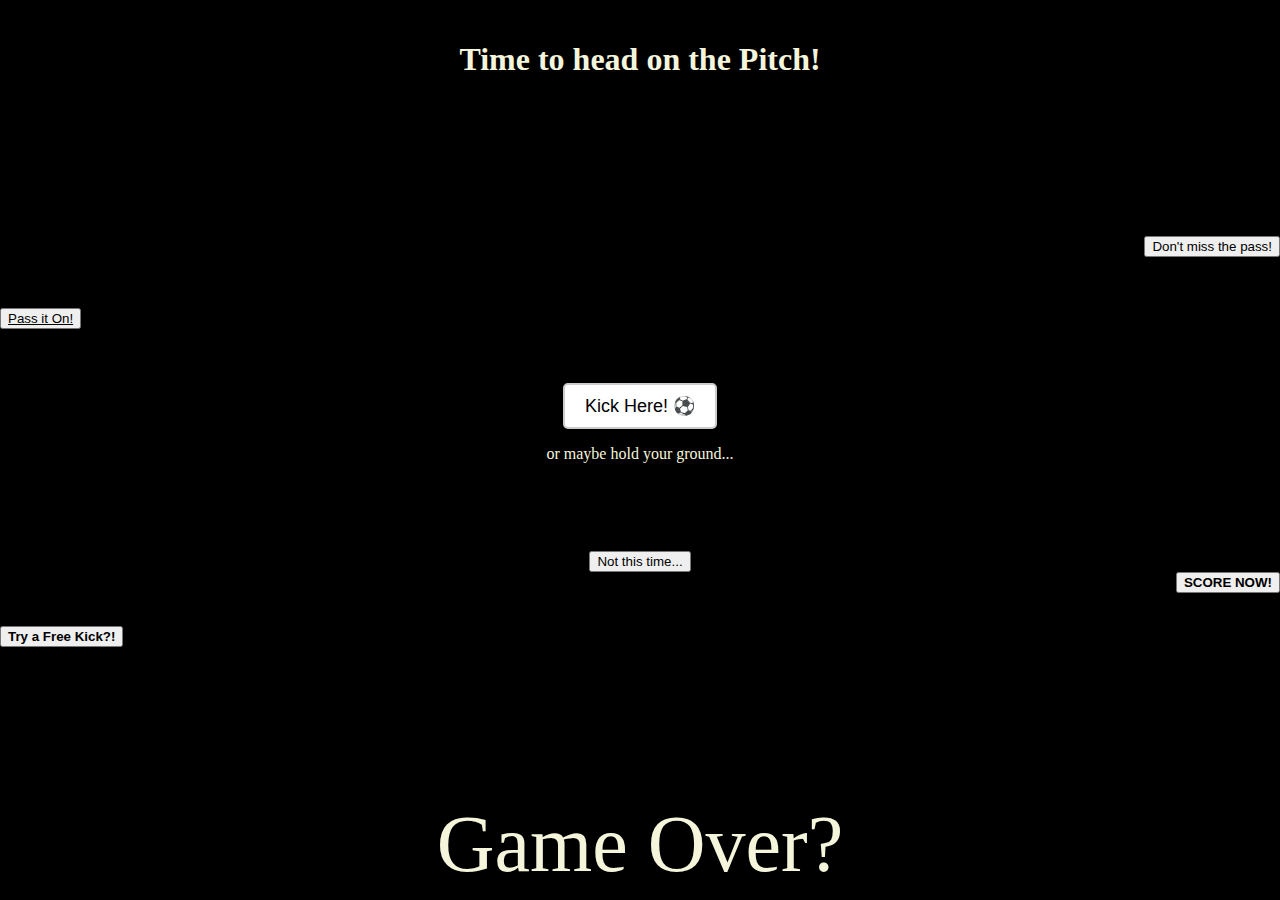
==== index.html @ 53f8bc1e "Update index.html" ====
<!DOCTYPE html>
<html lang="en">
<head>
  <meta charset="UTF-8" />
  <meta name="viewport" content="width=device-width, initial-scale=1.0" />
  <link rel="stylesheet" href="style.css">
  <title>Welcome to the Game!</title>
</head>
<body class="index-page">
  <header>
    <h1>Time to head on the Pitch!</h1>
  </header>
  <section>
  </section>
  <br><br>
  <button class="rightbutton">Don't miss the pass!</button>
  <br><br><br><br>
  <button><u>Pass it On!</u></button>
  <br><br><br><br>
  <div class="center-container">
    <button class="click-here-button">Kick Here! ⚽</button>
    <p>or maybe hold your ground...</p>
    <br><br><br><br>
    <button>Not this time...</button>
  </div>
  <button class="rightbutton"><strong>SCORE NOW!</strong></button>
  <br><br><br>
  <a href="rising-action.html">
    <button><er><strong>Try a Free Kick?!</strong></er></button>
  </a>
  <div class="fixed-footer">Game Over?</div>
</body>
</html>
---- style.css ----
/* Base */
body {
  margin: 0;
  padding: 0;
  font-family: "Times New Roman", serif;
}

/* Intro page */
body.index-page {
  background-color: black;
  background-image: url('https://i.postimg.cc/cJHQn4YX/temp-Imageb-HBXc-C.avif');
  background-size: cover;
  background-position: center;
  background-repeat: no-repeat;
  background-attachment: fixed;
  color: beige;
}

.rightbutton {
  position: absolute;
  right: 0;
}

header {
  text-align: center;
  padding: 20px;
  color: beige;
}

section {
  padding: 20px;
  margin: 20px;
  border-radius: 8px;
}

/* Navigation Links */
nav {
  text-align: center;
  margin: 20px;
}

nav a {
  color: beige;
  text-decoration: none;
  margin: 0 10px;
  font-size: 18px;
  transition: transform 0.3s, color 0.3s;
}

nav a:hover {
  color: yellow;
  transform: scale(1.1);
}

/* Bounce-page specific nav links */
.bounce-page nav a {
  color: black;
}

/* Fixed Footer */
.fixed-footer {
  position: fixed;
  bottom: 0;
  left: 0;
  width: 100%;
  background-color: black;
  color: beige;
  text-align: center;
  padding: 10px 0;
  font-family: "Times New Roman", serif;
  font-size: 80px;
}

/* Black and White Pages */
.black-page {
  background-color: black;
  color: beige;
}

.white-section {
  background-color: white;
  color: black;
  padding: 20px;
  margin: 20px;
  border-radius: 8px;
}

.no-footer .fixed-footer {
  display: none;
}

/* Bounce Page */
.bounce-page {
  display: flex;
  flex-direction: column; 
  justify-content: space-around;
  height: 100vh;
  background-color: #c9c7c7;
  margin: 0;
}

.bounce-page header {
  text-align: center;
  width: 100%;
}

.bounce-page h1 {
  background-color: #6e6d6d;
  text-align: center;
  font-size: 45px;
  color: black;
}

/* Bouncing Balls */
.bounce-page .ball {
  border-radius: 50%;
  position: relative;
  animation: bounce infinite;
  /* Optional: overlay a soccer ball texture */
}

.bounce-page .ball.soccer-ball {
  background-image: url('https://upload.wikimedia.org/wikipedia/commons/6/6e/Soccer_ball.svg');
  background-size: cover;
  background-position: center;
  /* Add a rolling effect */
  animation: bounce infinite, roll 3s linear infinite;
}

.balls-container {
  display: flex;
  gap: 10px;       
  width: 100%;
}

.bounce-page .ball1,
.bounce-page .ball3,
.bounce-page .ball5,
.bounce-page .ball7,
.bounce-page .ball9 {
  width: 150px;
  height: 150px;
  background-color: white;
  animation-duration: 2s;
}

.bounce-page .ball2,
.bounce-page .ball4,
.bounce-page .ball6,
.bounce-page .ball8 {
  width: 150px;
  height: 150px;
  background-color: black;
  animation-duration: 3s;
}

@keyframes bounce {
  0% { transform: translateY(0px); }
  50% { transform: translateY(-100px); }
  100% { transform: translateY(0px); }
}

@keyframes roll {
  from { transform: rotate(0deg); }
  to   { transform: rotate(360deg); }
}

/* Page 4 */
.images {
  text-align: center;
  margin: 20px;
  gap: 10px;
}

/* Centered Button */
.center-page {
  display: flex;
  align-items: center;
  justify-content: center;
  height: 100vh;
  margin: 0;
  background-color: #f0f0f0; 
}

.center-container {
  text-align: center;
}

.click-here-button {
  padding: 10px 20px;
  font-size: 18px;
  background-color: #fff;
  border: 2px solid #ccc;
  border-radius: 5px;
  cursor: pointer;
  transition: background-color 0.3s, transform 0.3s;
  text-align: center;
}

.click-here-button:hover {
  background-color: #eee;
  transform: scale(1.1) rotate(5deg);
}

/* Slide-up animation for images */
@keyframes slideUp {
  from {
    transform: translateY(50px);
    opacity: 0;
  }
  to {
    transform: translateY(0);
    opacity: 1;
  }
}

.slide-up {
  animation: slideUp 5s ease-out;
}

/* Fade-in animation */
@keyframes fadeIn {
  from { opacity: 0; }
  to   { opacity: 1; }
}

.fade-in {
  animation: fadeIn 2s ease-in-out;
}

img {
  max-width: 100%;
  height: auto;
  display: block;
  margin: 0 auto;
}
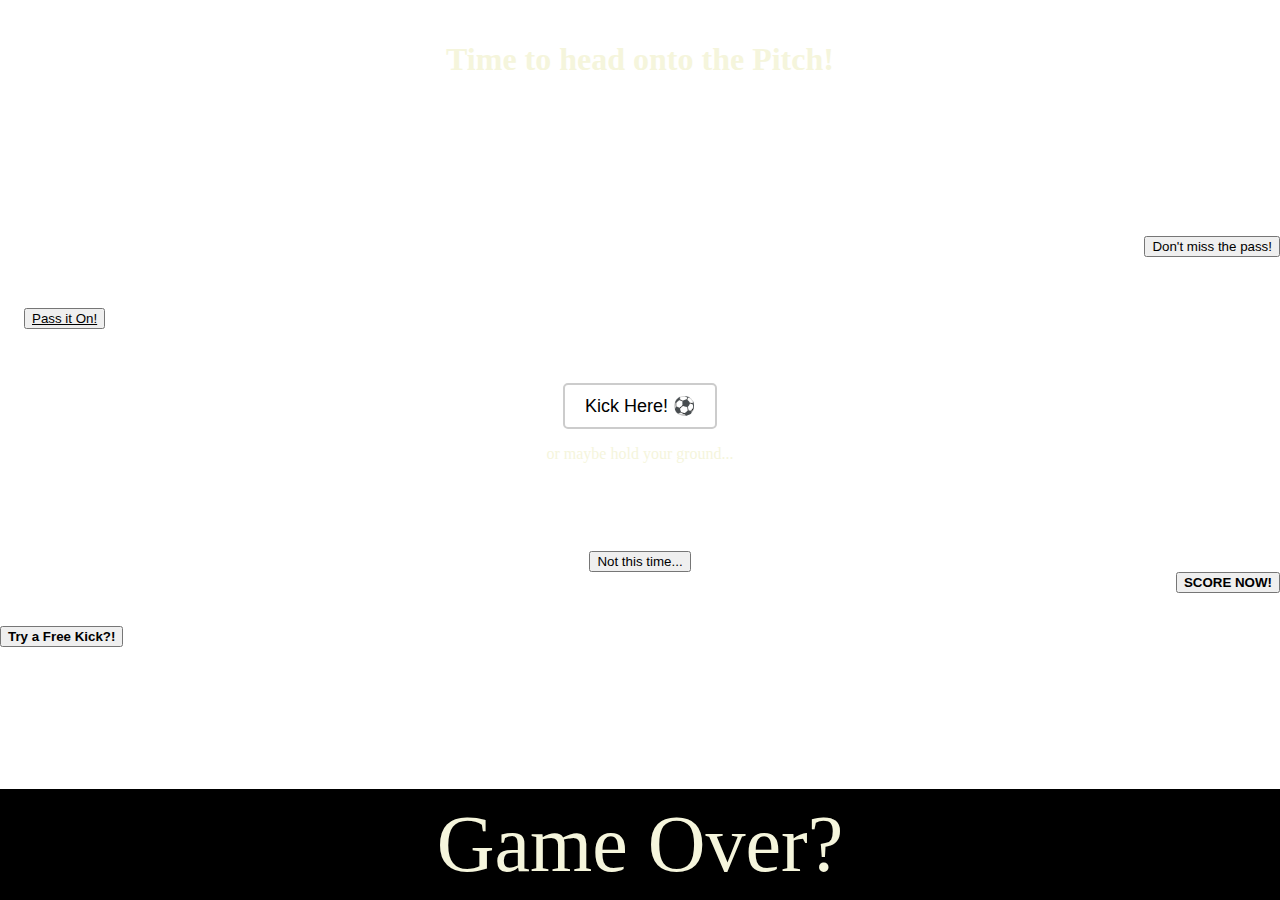
==== commit 7de7af6f: "Update index.html" ====
--- a/index.html
+++ b/index.html
@@ -8,14 +8,14 @@
 </head>
 <body class="index-page">
   <header>
-    <h1>Time to head on the Pitch!</h1>
+    <h1>Time to head onto the Pitch!</h1>
   </header>
   <section>
   </section>
   <br><br>
   <button class="rightbutton">Don't miss the pass!</button>
   <br><br><br><br>
-  <button><u>Pass it On!</u></button>
+  &nbsp&nbsp&nbsp&nbsp&nbsp&nbsp<button><u>Pass it On!</u></button>
   <br><br><br><br>
   <div class="center-container">
     <button class="click-here-button">Kick Here! ⚽</button>
--- a/style.css
+++ b/style.css
@@ -7,8 +7,8 @@
 
 /* Intro page */
 body.index-page {
-  background-color: black;
-  background-image: url('https://i.postimg.cc/cJHQn4YX/temp-Imageb-HBXc-C.avif');
+  background-color: white;
+  background-image: url('https://i.postimg.cc/8zvqMDGm/temp-Image3-HIj-CT.avif');
   background-size: cover;
   background-position: center;
   background-repeat: no-repeat;
@@ -234,3 +234,32 @@
   display: block;
   margin: 0 auto;
 }
+
+.roll-container {
+  position: relative;
+  height: 200px; 
+  overflow: hidden;
+}
+
+
+.roll-across {
+  position: absolute;
+  top: 50%;
+  left: -150px;
+  width: 150px;
+  height: 150px;
+  transform: translateY(-50%);
+  animation: rollAcross 5s linear infinite;
+}
+
+@keyframes rollAcross {
+  0% {
+    left: -150px;
+    transform: translateY(-50%) rotate(0deg);
+  }
+  100% {
+    left: calc(100% + 150px);
+    transform: translateY(-50%) rotate(360deg);
+  }
+}
+
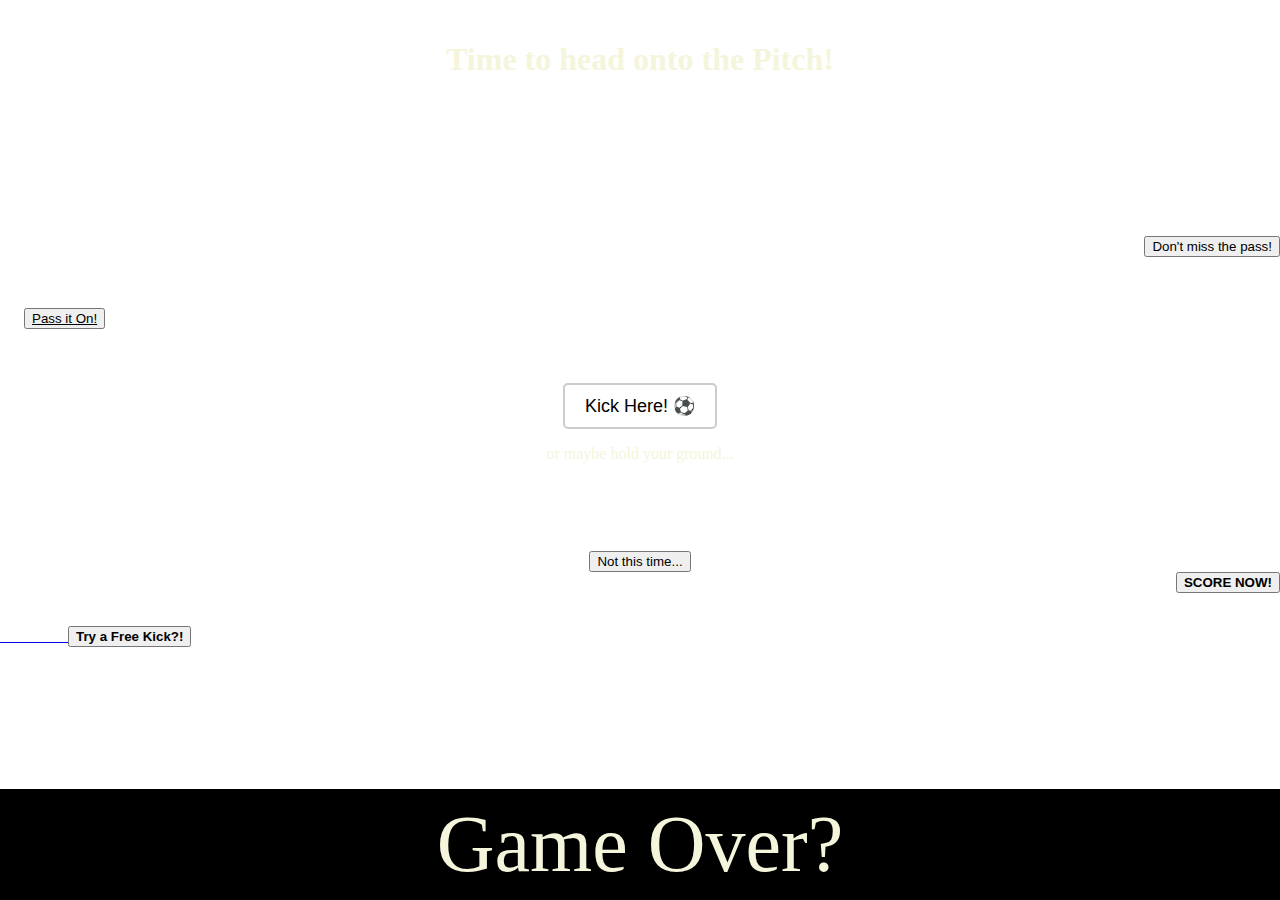
==== commit 94b1c837: "Update index.html" ====
--- a/index.html
+++ b/index.html
@@ -26,7 +26,7 @@
   <button class="rightbutton"><strong>SCORE NOW!</strong></button>
   <br><br><br>
   <a href="rising-action.html">
-    <button><er><strong>Try a Free Kick?!</strong></er></button>
+   &nbsp&nbsp&nbsp&nbsp&nbsp&nbsp&nbsp&nbsp&nbsp&nbsp&nbsp&nbsp&nbsp&nbsp&nbsp&nbsp <button><er><strong>Try a Free Kick?!</strong></er></button>
   </a>
   <div class="fixed-footer">Game Over?</div>
 </body>
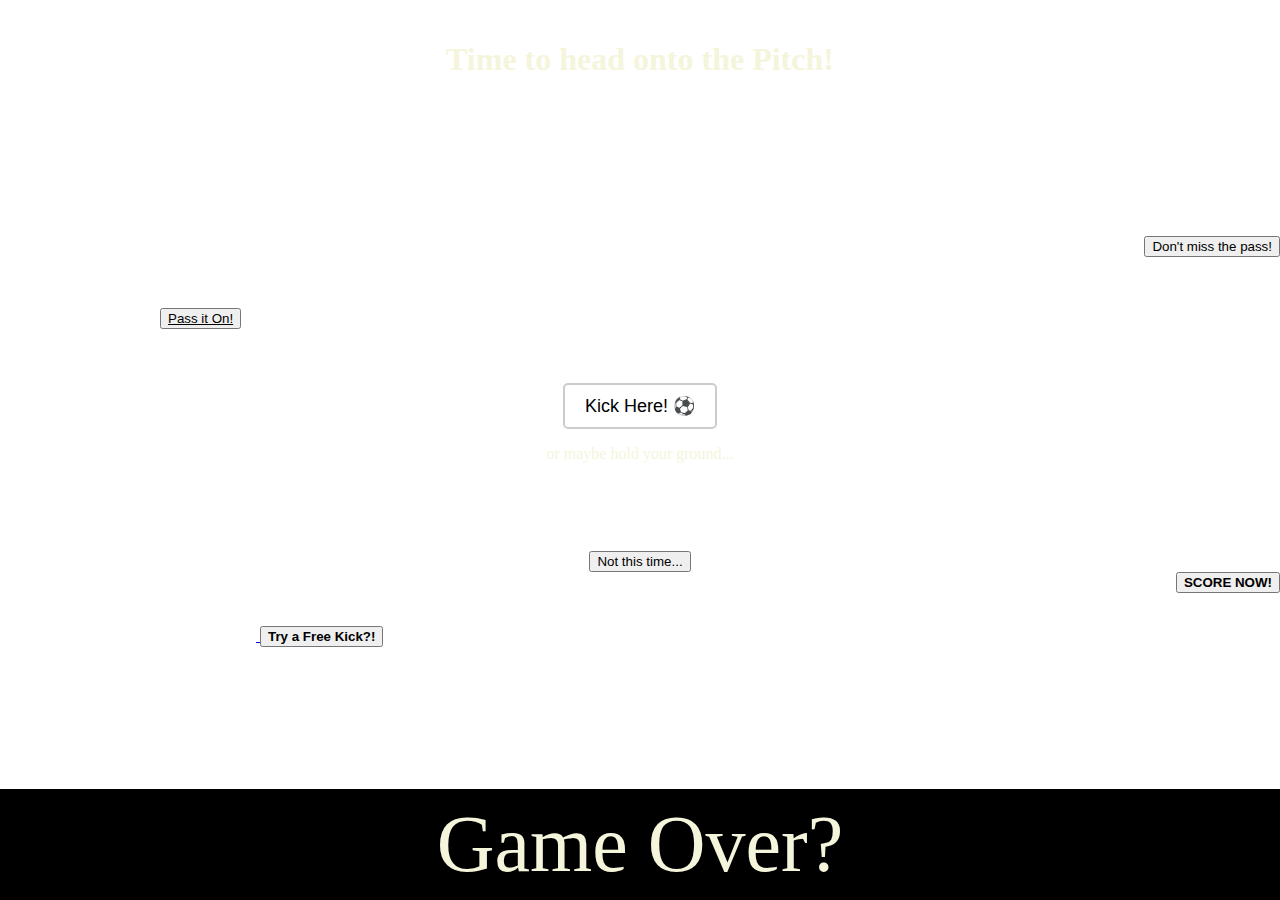
==== commit 7fff73a6: "Update index.html" ====
--- a/index.html
+++ b/index.html
@@ -15,7 +15,7 @@
   <br><br>
   <button class="rightbutton">Don't miss the pass!</button>
   <br><br><br><br>
-  &nbsp&nbsp&nbsp&nbsp&nbsp&nbsp<button><u>Pass it On!</u></button>
+  &nbsp&nbsp&nbsp&nbsp&nbsp&nbsp&nbsp&nbsp&nbsp&nbsp&nbsp&nbsp&nbsp&nbsp&nbsp&nbsp&nbsp&nbsp&nbsp&nbsp&nbsp&nbsp&nbsp&nbsp&nbsp&nbsp&nbsp&nbsp&nbsp&nbsp&nbsp&nbsp&nbsp&nbsp&nbsp&nbsp&nbsp&nbsp&nbsp&nbsp<button><u>Pass it On!</u></button>
   <br><br><br><br>
   <div class="center-container">
     <button class="click-here-button">Kick Here! ⚽</button>
@@ -25,8 +25,8 @@
   </div>
   <button class="rightbutton"><strong>SCORE NOW!</strong></button>
   <br><br><br>
-  <a href="rising-action.html">
-   &nbsp&nbsp&nbsp&nbsp&nbsp&nbsp&nbsp&nbsp&nbsp&nbsp&nbsp&nbsp&nbsp&nbsp&nbsp&nbsp <button><er><strong>Try a Free Kick?!</strong></er></button>
+  &nbsp&nbsp&nbsp&nbsp&nbsp&nbsp&nbsp&nbsp&nbsp&nbsp&nbsp&nbsp&nbsp&nbsp&nbsp&nbsp&nbsp&nbsp&nbsp&nbsp&nbsp&nbsp&nbsp&nbsp&nbsp&nbsp&nbsp&nbsp&nbsp&nbsp&nbsp&nbsp&nbsp&nbsp&nbsp&nbsp&nbsp&nbsp&nbsp&nbsp&nbsp&nbsp&nbsp&nbsp&nbsp&nbsp&nbsp&nbsp&nbsp&nbsp&nbsp&nbsp&nbsp&nbsp&nbsp&nbsp&nbsp&nbsp&nbsp&nbsp&nbsp&nbsp&nbsp&nbsp<a href="rising-action.html">
+  <button><er><strong>Try a Free Kick?!</strong></er></button>
   </a>
   <div class="fixed-footer">Game Over?</div>
 </body>
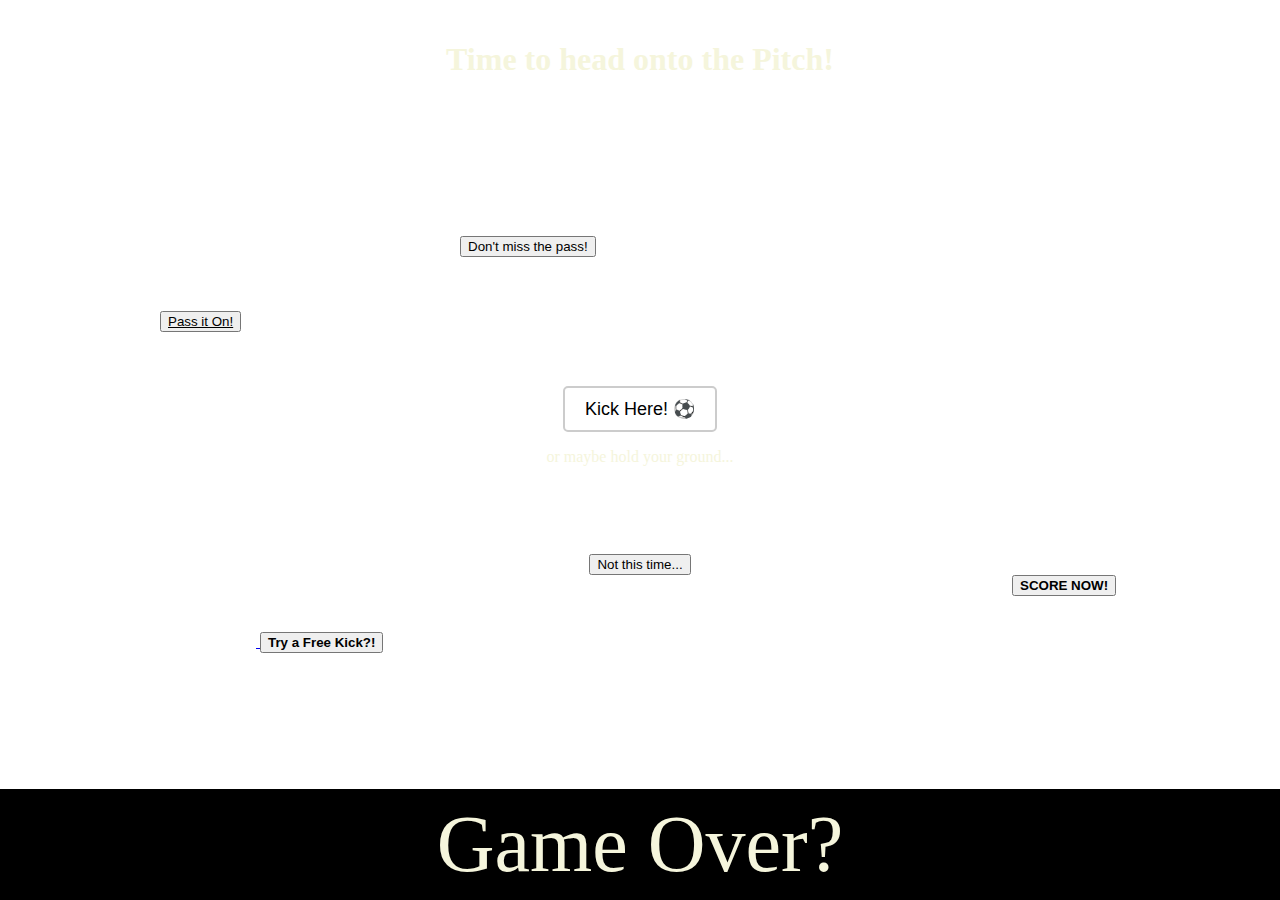
==== commit 4a044d16: "Update index.html" ====
--- a/index.html
+++ b/index.html
@@ -13,7 +13,7 @@
   <section>
   </section>
   <br><br>
-  <button class="rightbutton">Don't miss the pass!</button>
+  &nbsp&nbsp&nbsp&nbsp&nbsp&nbsp&nbsp&nbsp&nbsp&nbsp&nbsp&nbsp&nbsp&nbsp&nbsp&nbsp&nbsp&nbsp&nbsp&nbsp&nbsp&nbsp&nbsp&nbsp&nbsp&nbsp&nbsp&nbsp&nbsp&nbsp&nbsp&nbsp&nbsp&nbsp&nbsp&nbsp&nbsp&nbsp&nbsp&nbsp&nbsp&nbsp&nbsp&nbsp&nbsp&nbsp&nbsp&nbsp&nbsp&nbsp&nbsp&nbsp&nbsp&nbsp&nbsp&nbsp&nbsp&nbsp&nbsp&nbsp&nbsp&nbsp&nbsp&nbsp&nbsp&nbsp&nbsp&nbsp&nbsp&nbsp&nbsp&nbsp&nbsp&nbsp&nbsp&nbsp&nbsp&nbsp&nbsp&nbsp&nbsp&nbsp&nbsp&nbsp&nbsp&nbsp&nbsp&nbsp&nbsp&nbsp&nbsp&nbsp&nbsp&nbsp&nbsp&nbsp&nbsp&nbsp&nbsp&nbsp&nbsp&nbsp&nbsp&nbsp&nbsp&nbsp&nbsp&nbsp&nbsp&nbsp&nbsp&nbsp&nbsp&nbsp&nbsp<button>Don't miss the pass!</button>
   <br><br><br><br>
   &nbsp&nbsp&nbsp&nbsp&nbsp&nbsp&nbsp&nbsp&nbsp&nbsp&nbsp&nbsp&nbsp&nbsp&nbsp&nbsp&nbsp&nbsp&nbsp&nbsp&nbsp&nbsp&nbsp&nbsp&nbsp&nbsp&nbsp&nbsp&nbsp&nbsp&nbsp&nbsp&nbsp&nbsp&nbsp&nbsp&nbsp&nbsp&nbsp&nbsp<button><u>Pass it On!</u></button>
   <br><br><br><br>
@@ -23,7 +23,7 @@
     <br><br><br><br>
     <button>Not this time...</button>
   </div>
-  <button class="rightbutton"><strong>SCORE NOW!</strong></button>
+  &nbsp&nbsp&nbsp&nbsp&nbsp&nbsp&nbsp&nbsp&nbsp&nbsp&nbsp&nbsp&nbsp&nbsp&nbsp&nbsp&nbsp&nbsp&nbsp&nbsp&nbsp&nbsp&nbsp&nbsp&nbsp&nbsp&nbsp&nbsp&nbsp&nbsp&nbsp&nbsp&nbsp&nbsp&nbsp&nbsp&nbsp&nbsp&nbsp&nbsp&nbsp&nbsp&nbsp&nbsp&nbsp&nbsp&nbsp&nbsp&nbsp&nbsp&nbsp&nbsp&nbsp&nbsp&nbsp&nbsp&nbsp&nbsp&nbsp&nbsp&nbsp&nbsp&nbsp&nbsp&nbsp&nbsp&nbsp&nbsp&nbsp&nbsp&nbsp&nbsp&nbsp&nbsp&nbsp&nbsp&nbsp&nbsp&nbsp&nbsp&nbsp&nbsp&nbsp&nbsp&nbsp&nbsp&nbsp&nbsp&nbsp&nbsp&nbsp&nbsp&nbsp&nbsp&nbsp&nbsp&nbsp&nbsp&nbsp&nbsp&nbsp&nbsp&nbsp&nbsp&nbsp&nbsp&nbsp&nbsp&nbsp&nbsp&nbsp&nbsp&nbsp&nbsp&nbsp&nbsp&nbsp&nbsp&nbsp&nbsp&nbsp&nbsp&nbsp&nbsp&nbsp&nbsp&nbsp&nbsp&nbsp&nbsp&nbsp&nbsp&nbsp&nbsp&nbsp&nbsp&nbsp&nbsp&nbsp&nbsp&nbsp&nbsp&nbsp&nbsp&nbsp&nbsp&nbsp&nbsp&nbsp&nbsp&nbsp&nbsp&nbsp&nbsp&nbsp&nbsp&nbsp&nbsp&nbsp&nbsp&nbsp&nbsp&nbsp&nbsp&nbsp&nbsp&nbsp&nbsp&nbsp&nbsp&nbsp&nbsp&nbsp&nbsp&nbsp&nbsp&nbsp&nbsp&nbsp&nbsp&nbsp&nbsp&nbsp&nbsp&nbsp&nbsp&nbsp&nbsp&nbsp&nbsp&nbsp&nbsp&nbsp&nbsp&nbsp&nbsp&nbsp&nbsp&nbsp&nbsp&nbsp&nbsp&nbsp&nbsp&nbsp&nbsp&nbsp&nbsp&nbsp&nbsp&nbsp&nbsp&nbsp&nbsp&nbsp&nbsp&nbsp&nbsp&nbsp&nbsp&nbsp&nbsp&nbsp&nbsp&nbsp&nbsp&nbsp&nbsp&nbsp&nbsp&nbsp&nbsp&nbsp&nbsp&nbsp&nbsp&nbsp&nbsp&nbsp&nbsp&nbsp&nbsp&nbsp&nbsp&nbsp&nbsp&nbsp&nbsp&nbsp&nbsp&nbsp&nbsp&nbsp<button><strong>SCORE NOW!</strong></button>
   <br><br><br>
   &nbsp&nbsp&nbsp&nbsp&nbsp&nbsp&nbsp&nbsp&nbsp&nbsp&nbsp&nbsp&nbsp&nbsp&nbsp&nbsp&nbsp&nbsp&nbsp&nbsp&nbsp&nbsp&nbsp&nbsp&nbsp&nbsp&nbsp&nbsp&nbsp&nbsp&nbsp&nbsp&nbsp&nbsp&nbsp&nbsp&nbsp&nbsp&nbsp&nbsp&nbsp&nbsp&nbsp&nbsp&nbsp&nbsp&nbsp&nbsp&nbsp&nbsp&nbsp&nbsp&nbsp&nbsp&nbsp&nbsp&nbsp&nbsp&nbsp&nbsp&nbsp&nbsp&nbsp&nbsp<a href="rising-action.html">
   <button><er><strong>Try a Free Kick?!</strong></er></button>
--- a/style.css
+++ b/style.css
@@ -237,7 +237,8 @@
 
 .roll-container {
   position: relative;
-  height: 200px; 
+  width: 100%; 
+  height: 200px;
   overflow: hidden;
 }
 
@@ -245,11 +246,11 @@
 .roll-across {
   position: absolute;
   top: 50%;
-  left: -150px;
+  left: -70px; 
   width: 150px;
   height: 150px;
   transform: translateY(-50%);
-  animation: rollAcross 5s linear infinite;
+  animation: rollAcross 5s linear infinite !important; 
 }
 
 @keyframes rollAcross {
@@ -263,3 +264,4 @@
   }
 }
 
+
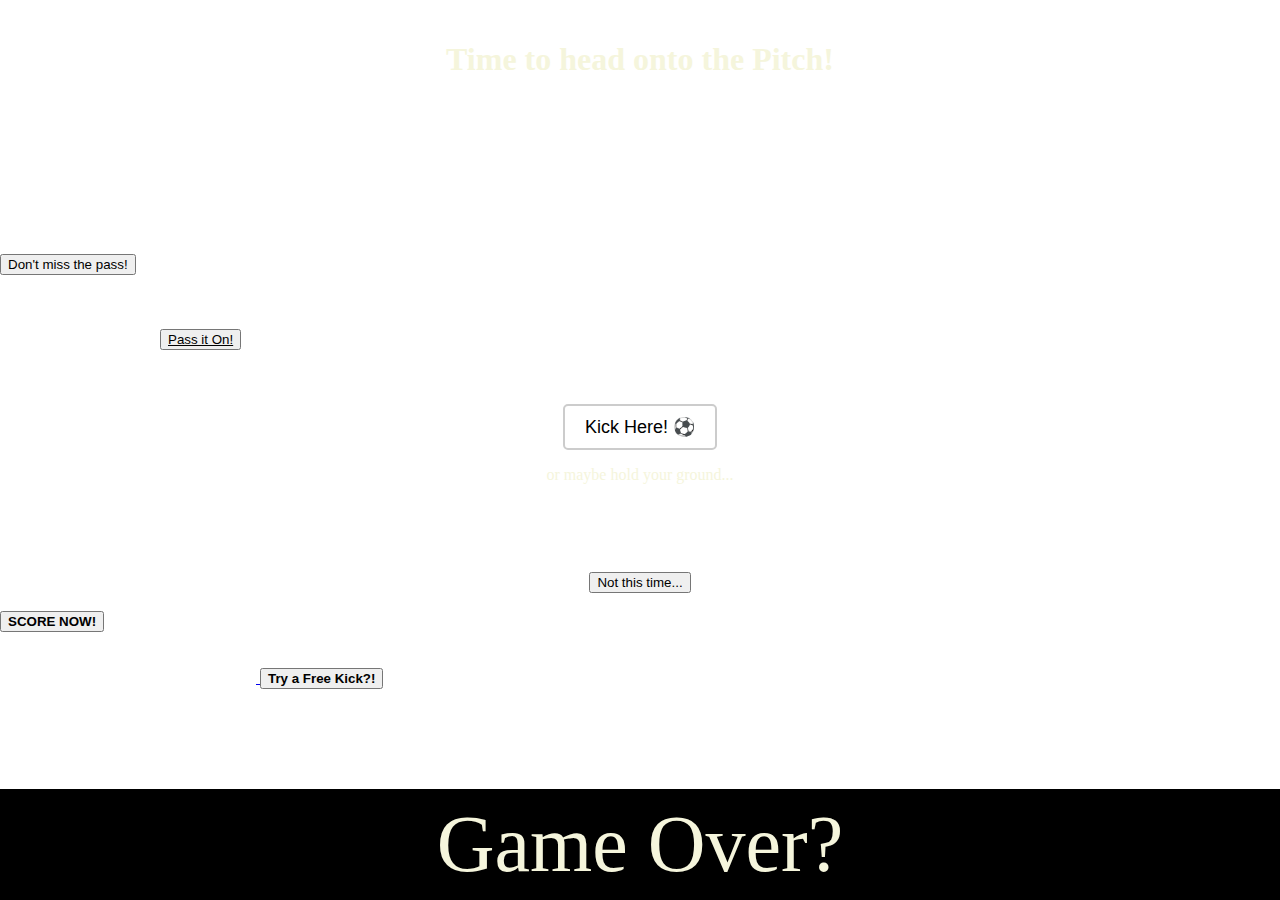
==== commit b6ce139d: "Update index.html" ====
--- a/index.html
+++ b/index.html
@@ -13,7 +13,7 @@
   <section>
   </section>
   <br><br>
-  &nbsp&nbsp&nbsp&nbsp&nbsp&nbsp&nbsp&nbsp&nbsp&nbsp&nbsp&nbsp&nbsp&nbsp&nbsp&nbsp&nbsp&nbsp&nbsp&nbsp&nbsp&nbsp&nbsp&nbsp&nbsp&nbsp&nbsp&nbsp&nbsp&nbsp&nbsp&nbsp&nbsp&nbsp&nbsp&nbsp&nbsp&nbsp&nbsp&nbsp&nbsp&nbsp&nbsp&nbsp&nbsp&nbsp&nbsp&nbsp&nbsp&nbsp&nbsp&nbsp&nbsp&nbsp&nbsp&nbsp&nbsp&nbsp&nbsp&nbsp&nbsp&nbsp&nbsp&nbsp&nbsp&nbsp&nbsp&nbsp&nbsp&nbsp&nbsp&nbsp&nbsp&nbsp&nbsp&nbsp&nbsp&nbsp&nbsp&nbsp&nbsp&nbsp&nbsp&nbsp&nbsp&nbsp&nbsp&nbsp&nbsp&nbsp&nbsp&nbsp&nbsp&nbsp&nbsp&nbsp&nbsp&nbsp&nbsp&nbsp&nbsp&nbsp&nbsp&nbsp&nbsp&nbsp&nbsp&nbsp&nbsp&nbsp&nbsp&nbsp&nbsp&nbsp&nbsp<button>Don't miss the pass!</button>
+  &nbsp&nbsp&nbsp&nbsp&nbsp&nbsp&nbsp&nbsp&nbsp&nbsp&nbsp&nbsp&nbsp&nbsp&nbsp&nbsp&nbsp&nbsp&nbsp&nbsp&nbsp&nbsp&nbsp&nbsp&nbsp&nbsp&nbsp&nbsp&nbsp&nbsp&nbsp&nbsp&nbsp&nbsp&nbsp&nbsp&nbsp&nbsp&nbsp&nbsp&nbsp&nbsp&nbsp&nbsp&nbsp&nbsp&nbsp&nbsp&nbsp&nbsp&nbsp&nbsp&nbsp&nbsp&nbsp&nbsp&nbsp&nbsp&nbsp&nbsp&nbsp&nbsp&nbsp&nbsp&nbsp&nbsp&nbsp&nbsp&nbsp&nbsp&nbsp&nbsp&nbsp&nbsp&nbsp&nbsp&nbsp&nbsp&nbsp&nbsp&nbsp&nbsp&nbsp&nbsp&nbsp&nbsp&nbsp&nbsp&nbsp&nbsp&nbsp&nbsp&nbsp&nbsp&nbsp&nbsp&nbsp&nbsp&nbsp&nbsp&nbsp&nbsp&nbsp&nbsp&nbsp&nbsp&nbsp&nbsp&nbsp&nbsp&nbsp&nbsp&nbsp&nbsp&nbsp&nbsp&nbsp&nbsp&nbsp&nbsp&nbsp&nbsp&nbsp&nbsp&nbsp&nbsp&nbsp&nbsp&nbsp&nbsp&nbsp&nbsp&nbsp&nbsp&nbsp&nbsp&nbsp&nbsp&nbsp&nbsp&nbsp&nbsp&nbsp&nbsp&nbsp&nbsp&nbsp&nbsp&nbsp&nbsp&nbsp&nbsp&nbsp&nbsp&nbsp&nbsp&nbsp&nbsp&nbsp&nbsp&nbsp&nbsp&nbsp&nbsp&nbsp&nbsp&nbsp&nbsp&nbsp&nbsp&nbsp&nbsp&nbsp&nbsp&nbsp&nbsp&nbsp&nbsp&nbsp&nbsp&nbsp&nbsp&nbsp&nbsp&nbsp&nbsp&nbsp&nbsp&nbsp&nbsp&nbsp&nbsp&nbsp&nbsp&nbsp&nbsp&nbsp&nbsp&nbsp&nbsp&nbsp&nbsp&nbsp&nbsp&nbsp&nbsp&nbsp&nbsp&nbsp&nbsp&nbsp&nbsp&nbsp&nbsp&nbsp&nbsp&nbsp&nbsp&nbsp&nbsp&nbsp&nbsp&nbsp&nbsp&nbsp&nbsp&nbsp&nbsp&nbsp&nbsp&nbsp&nbsp&nbsp&nbsp&nbsp&nbsp&nbsp&nbsp&nbsp&nbsp&nbsp&nbsp&nbsp&nbsp&nbsp&nbsp&nbsp&nbsp&nbsp&nbsp&nbsp&nbsp&nbsp&nbsp&nbsp&nbsp&nbsp&nbsp&nbsp&nbsp&nbsp&nbsp&nbsp&nbsp&nbsp&nbsp&nbsp&nbsp&nbsp&nbsp&nbsp&nbsp&nbsp&nbsp&nbsp&nbsp&nbsp&nbsp&nbsp&nbsp&nbsp&nbsp&nbsp&nbsp&nbsp&nbsp&nbsp&nbsp&nbsp&nbsp&nbsp&nbsp&nbsp&nbsp&nbsp&nbsp&nbsp&nbsp&nbsp&nbsp&nbsp&nbsp&nbsp&nbsp&nbsp&nbsp&nbsp&nbsp&nbsp&nbsp&nbsp&nbsp&nbsp&nbsp&nbsp&nbsp&nbsp&nbsp&nbsp&nbsp&nbsp&nbsp&nbsp&nbsp&nbsp&nbsp&nbsp&nbsp&nbsp&nbsp&nbsp&nbsp&nbsp&nbsp&nbsp&nbsp&nbsp&nbsp&nbsp&nbsp&nbsp&nbsp&nbsp&nbsp&nbsp&nbsp&nbsp&nbsp&nbsp&nbsp&nbsp&nbsp&nbsp&nbsp&nbsp&nbsp&nbsp&nbsp&nbsp&nbsp&nbsp&nbsp&nbsp&nbsp&nbsp&nbsp&nbsp&nbsp<button>Don't miss the pass!</button>
   <br><br><br><br>
   &nbsp&nbsp&nbsp&nbsp&nbsp&nbsp&nbsp&nbsp&nbsp&nbsp&nbsp&nbsp&nbsp&nbsp&nbsp&nbsp&nbsp&nbsp&nbsp&nbsp&nbsp&nbsp&nbsp&nbsp&nbsp&nbsp&nbsp&nbsp&nbsp&nbsp&nbsp&nbsp&nbsp&nbsp&nbsp&nbsp&nbsp&nbsp&nbsp&nbsp<button><u>Pass it On!</u></button>
   <br><br><br><br>
@@ -23,7 +23,7 @@
     <br><br><br><br>
     <button>Not this time...</button>
   </div>
-  &nbsp&nbsp&nbsp&nbsp&nbsp&nbsp&nbsp&nbsp&nbsp&nbsp&nbsp&nbsp&nbsp&nbsp&nbsp&nbsp&nbsp&nbsp&nbsp&nbsp&nbsp&nbsp&nbsp&nbsp&nbsp&nbsp&nbsp&nbsp&nbsp&nbsp&nbsp&nbsp&nbsp&nbsp&nbsp&nbsp&nbsp&nbsp&nbsp&nbsp&nbsp&nbsp&nbsp&nbsp&nbsp&nbsp&nbsp&nbsp&nbsp&nbsp&nbsp&nbsp&nbsp&nbsp&nbsp&nbsp&nbsp&nbsp&nbsp&nbsp&nbsp&nbsp&nbsp&nbsp&nbsp&nbsp&nbsp&nbsp&nbsp&nbsp&nbsp&nbsp&nbsp&nbsp&nbsp&nbsp&nbsp&nbsp&nbsp&nbsp&nbsp&nbsp&nbsp&nbsp&nbsp&nbsp&nbsp&nbsp&nbsp&nbsp&nbsp&nbsp&nbsp&nbsp&nbsp&nbsp&nbsp&nbsp&nbsp&nbsp&nbsp&nbsp&nbsp&nbsp&nbsp&nbsp&nbsp&nbsp&nbsp&nbsp&nbsp&nbsp&nbsp&nbsp&nbsp&nbsp&nbsp&nbsp&nbsp&nbsp&nbsp&nbsp&nbsp&nbsp&nbsp&nbsp&nbsp&nbsp&nbsp&nbsp&nbsp&nbsp&nbsp&nbsp&nbsp&nbsp&nbsp&nbsp&nbsp&nbsp&nbsp&nbsp&nbsp&nbsp&nbsp&nbsp&nbsp&nbsp&nbsp&nbsp&nbsp&nbsp&nbsp&nbsp&nbsp&nbsp&nbsp&nbsp&nbsp&nbsp&nbsp&nbsp&nbsp&nbsp&nbsp&nbsp&nbsp&nbsp&nbsp&nbsp&nbsp&nbsp&nbsp&nbsp&nbsp&nbsp&nbsp&nbsp&nbsp&nbsp&nbsp&nbsp&nbsp&nbsp&nbsp&nbsp&nbsp&nbsp&nbsp&nbsp&nbsp&nbsp&nbsp&nbsp&nbsp&nbsp&nbsp&nbsp&nbsp&nbsp&nbsp&nbsp&nbsp&nbsp&nbsp&nbsp&nbsp&nbsp&nbsp&nbsp&nbsp&nbsp&nbsp&nbsp&nbsp&nbsp&nbsp&nbsp&nbsp&nbsp&nbsp&nbsp&nbsp&nbsp&nbsp&nbsp&nbsp&nbsp&nbsp&nbsp&nbsp&nbsp&nbsp&nbsp&nbsp&nbsp&nbsp&nbsp&nbsp&nbsp&nbsp&nbsp&nbsp&nbsp&nbsp&nbsp&nbsp&nbsp&nbsp&nbsp&nbsp&nbsp&nbsp<button><strong>SCORE NOW!</strong></button>
+  &nbsp&nbsp&nbsp&nbsp&nbsp&nbsp&nbsp&nbsp&nbsp&nbsp&nbsp&nbsp&nbsp&nbsp&nbsp&nbsp&nbsp&nbsp&nbsp&nbsp&nbsp&nbsp&nbsp&nbsp&nbsp&nbsp&nbsp&nbsp&nbsp&nbsp&nbsp&nbsp&nbsp&nbsp&nbsp&nbsp&nbsp&nbsp&nbsp&nbsp&nbsp&nbsp&nbsp&nbsp&nbsp&nbsp&nbsp&nbsp&nbsp&nbsp&nbsp&nbsp&nbsp&nbsp&nbsp&nbsp&nbsp&nbsp&nbsp&nbsp&nbsp&nbsp&nbsp&nbsp&nbsp&nbsp&nbsp&nbsp&nbsp&nbsp&nbsp&nbsp&nbsp&nbsp&nbsp&nbsp&nbsp&nbsp&nbsp&nbsp&nbsp&nbsp&nbsp&nbsp&nbsp&nbsp&nbsp&nbsp&nbsp&nbsp&nbsp&nbsp&nbsp&nbsp&nbsp&nbsp&nbsp&nbsp&nbsp&nbsp&nbsp&nbsp&nbsp&nbsp&nbsp&nbsp&nbsp&nbsp&nbsp&nbsp&nbsp&nbsp&nbsp&nbsp&nbsp&nbsp&nbsp&nbsp&nbsp&nbsp&nbsp&nbsp&nbsp&nbsp&nbsp&nbsp&nbsp&nbsp&nbsp&nbsp&nbsp&nbsp&nbsp&nbsp&nbsp&nbsp&nbsp&nbsp&nbsp&nbsp&nbsp&nbsp&nbsp&nbsp&nbsp&nbsp&nbsp&nbsp&nbsp&nbsp&nbsp&nbsp&nbsp&nbsp&nbsp&nbsp&nbsp&nbsp&nbsp&nbsp&nbsp&nbsp&nbsp&nbsp&nbsp&nbsp&nbsp&nbsp&nbsp&nbsp&nbsp&nbsp&nbsp&nbsp&nbsp&nbsp&nbsp&nbsp&nbsp&nbsp&nbsp&nbsp&nbsp&nbsp&nbsp&nbsp&nbsp&nbsp&nbsp&nbsp&nbsp&nbsp&nbsp&nbsp&nbsp&nbsp&nbsp&nbsp&nbsp&nbsp&nbsp&nbsp&nbsp&nbsp&nbsp&nbsp&nbsp&nbsp&nbsp&nbsp&nbsp&nbsp&nbsp&nbsp&nbsp&nbsp&nbsp&nbsp&nbsp&nbsp&nbsp&nbsp&nbsp&nbsp&nbsp&nbsp&nbsp&nbsp&nbsp&nbsp&nbsp&nbsp&nbsp&nbsp&nbsp&nbsp&nbsp&nbsp&nbsp&nbsp&nbsp&nbsp&nbsp&nbsp&nbsp&nbsp&nbsp&nbsp&nbsp&nbsp&nbsp&nbsp&nbsp&nbsp&nbsp&nbsp&nbsp&nbsp&nbsp&nbsp&nbsp&nbsp&nbsp&nbsp&nbsp&nbsp&nbsp&nbsp&nbsp&nbsp&nbsp&nbsp&nbsp&nbsp&nbsp&nbsp&nbsp&nbsp&nbsp&nbsp&nbsp&nbsp&nbsp&nbsp&nbsp&nbsp&nbsp&nbsp&nbsp&nbsp&nbsp&nbsp&nbsp&nbsp&nbsp&nbsp&nbsp&nbsp&nbsp&nbsp&nbsp&nbsp&nbsp&nbsp&nbsp&nbsp&nbsp&nbsp&nbsp&nbsp&nbsp&nbsp&nbsp&nbsp&nbsp&nbsp&nbsp&nbsp&nbsp&nbsp&nbsp&nbsp&nbsp&nbsp&nbsp&nbsp&nbsp&nbsp&nbsp&nbsp&nbsp&nbsp&nbsp&nbsp&nbsp&nbsp&nbsp&nbsp&nbsp&nbsp&nbsp&nbsp&nbsp&nbsp&nbsp&nbsp&nbsp&nbsp&nbsp&nbsp&nbsp&nbsp&nbsp&nbsp&nbsp&nbsp&nbsp&nbsp&nbsp&nbsp&nbsp&nbsp&nbsp&nbsp&nbsp&nbsp&nbsp&nbsp&nbsp&nbsp&nbsp&nbsp&nbsp&nbsp&nbsp&nbsp&nbsp&nbsp&nbsp&nbsp&nbsp&nbsp&nbsp&nbsp&nbsp&nbsp&nbsp&nbsp&nbsp&nbsp&nbsp&nbsp&nbsp&nbsp&nbsp&nbsp&nbsp&nbsp&nbsp&nbsp&nbsp&nbsp&nbsp&nbsp&nbsp&nbsp&nbsp&nbsp&nbsp&nbsp&nbsp&nbsp&nbsp&nbsp&nbsp&nbsp&nbsp&nbsp&nbsp&nbsp&nbsp&nbsp&nbsp&nbsp&nbsp&nbsp&nbsp&nbsp&nbsp&nbsp&nbsp&nbsp&nbsp&nbsp&nbsp&nbsp&nbsp&nbsp&nbsp&nbsp&nbsp&nbsp&nbsp&nbsp&nbsp&nbsp&nbsp&nbsp&nbsp&nbsp&nbsp&nbsp&nbsp&nbsp&nbsp&nbsp&nbsp&nbsp&nbsp&nbsp&nbsp&nbsp&nbsp&nbsp&nbsp&nbsp&nbsp&nbsp&nbsp&nbsp&nbsp&nbsp&nbsp&nbsp&nbsp&nbsp&nbsp&nbsp&nbsp&nbsp&nbsp&nbsp&nbsp&nbsp&nbsp&nbsp&nbsp&nbsp&nbsp&nbsp&nbsp&nbsp&nbsp&nbsp&nbsp&nbsp&nbsp&nbsp&nbsp&nbsp&nbsp&nbsp&nbsp&nbsp&nbsp&nbsp&nbsp&nbsp&nbsp&nbsp&nbsp&nbsp&nbsp&nbsp&nbsp&nbsp&nbsp&nbsp&nbsp&nbsp&nbsp&nbsp&nbsp&nbsp&nbsp&nbsp&nbsp&nbsp&nbsp&nbsp&nbsp&nbsp&nbsp&nbsp&nbsp&nbsp&nbsp&nbsp&nbsp&nbsp&nbsp&nbsp&nbsp&nbsp&nbsp&nbsp&nbsp&nbsp&nbsp&nbsp&nbsp&nbsp&nbsp&nbsp&nbsp&nbsp&nbsp&nbsp&nbsp&nbsp&nbsp&nbsp&nbsp&nbsp&nbsp&nbsp&nbsp&nbsp&nbsp&nbsp&nbsp&nbsp&nbsp&nbsp&nbsp&nbsp&nbsp&nbsp&nbsp&nbsp&nbsp&nbsp&nbsp&nbsp&nbsp&nbsp&nbsp&nbsp&nbsp&nbsp&nbsp&nbsp&nbsp&nbsp&nbsp&nbsp&nbsp&nbsp&nbsp&nbsp&nbsp&nbsp&nbsp&nbsp&nbsp&nbsp&nbsp&nbsp&nbsp&nbsp&nbsp&nbsp&nbsp&nbsp&nbsp&nbsp&nbsp&nbsp&nbsp&nbsp&nbsp&nbsp&nbsp&nbsp&nbsp&nbsp&nbsp&nbsp&nbsp&nbsp&nbsp&nbsp&nbsp&nbsp&nbsp&nbsp&nbsp&nbsp&nbsp&nbsp&nbsp&nbsp&nbsp&nbsp&nbsp&nbsp&nbsp&nbsp&nbsp&nbsp&nbsp&nbsp&nbsp&nbsp&nbsp&nbsp&nbsp&nbsp&nbsp&nbsp&nbsp&nbsp&nbsp&nbsp&nbsp&nbsp&nbsp&nbsp&nbsp&nbsp&nbsp&nbsp&nbsp&nbsp&nbsp&nbsp&nbsp&nbsp&nbsp&nbsp&nbsp&nbsp&nbsp&nbsp&nbsp&nbsp&nbsp&nbsp&nbsp&nbsp&nbsp&nbsp&nbsp&nbsp&nbsp&nbsp&nbsp&nbsp&nbsp&nbsp&nbsp&nbsp&nbsp&nbsp&nbsp&nbsp&nbsp&nbsp&nbsp&nbsp&nbsp&nbsp&nbsp&nbsp&nbsp&nbsp&nbsp&nbsp&nbsp&nbsp&nbsp&nbsp&nbsp&nbsp&nbsp&nbsp&nbsp&nbsp&nbsp&nbsp&nbsp&nbsp&nbsp&nbsp&nbsp&nbsp<button><strong>SCORE NOW!</strong></button>
   <br><br><br>
   &nbsp&nbsp&nbsp&nbsp&nbsp&nbsp&nbsp&nbsp&nbsp&nbsp&nbsp&nbsp&nbsp&nbsp&nbsp&nbsp&nbsp&nbsp&nbsp&nbsp&nbsp&nbsp&nbsp&nbsp&nbsp&nbsp&nbsp&nbsp&nbsp&nbsp&nbsp&nbsp&nbsp&nbsp&nbsp&nbsp&nbsp&nbsp&nbsp&nbsp&nbsp&nbsp&nbsp&nbsp&nbsp&nbsp&nbsp&nbsp&nbsp&nbsp&nbsp&nbsp&nbsp&nbsp&nbsp&nbsp&nbsp&nbsp&nbsp&nbsp&nbsp&nbsp&nbsp&nbsp<a href="rising-action.html">
   <button><er><strong>Try a Free Kick?!</strong></er></button>
